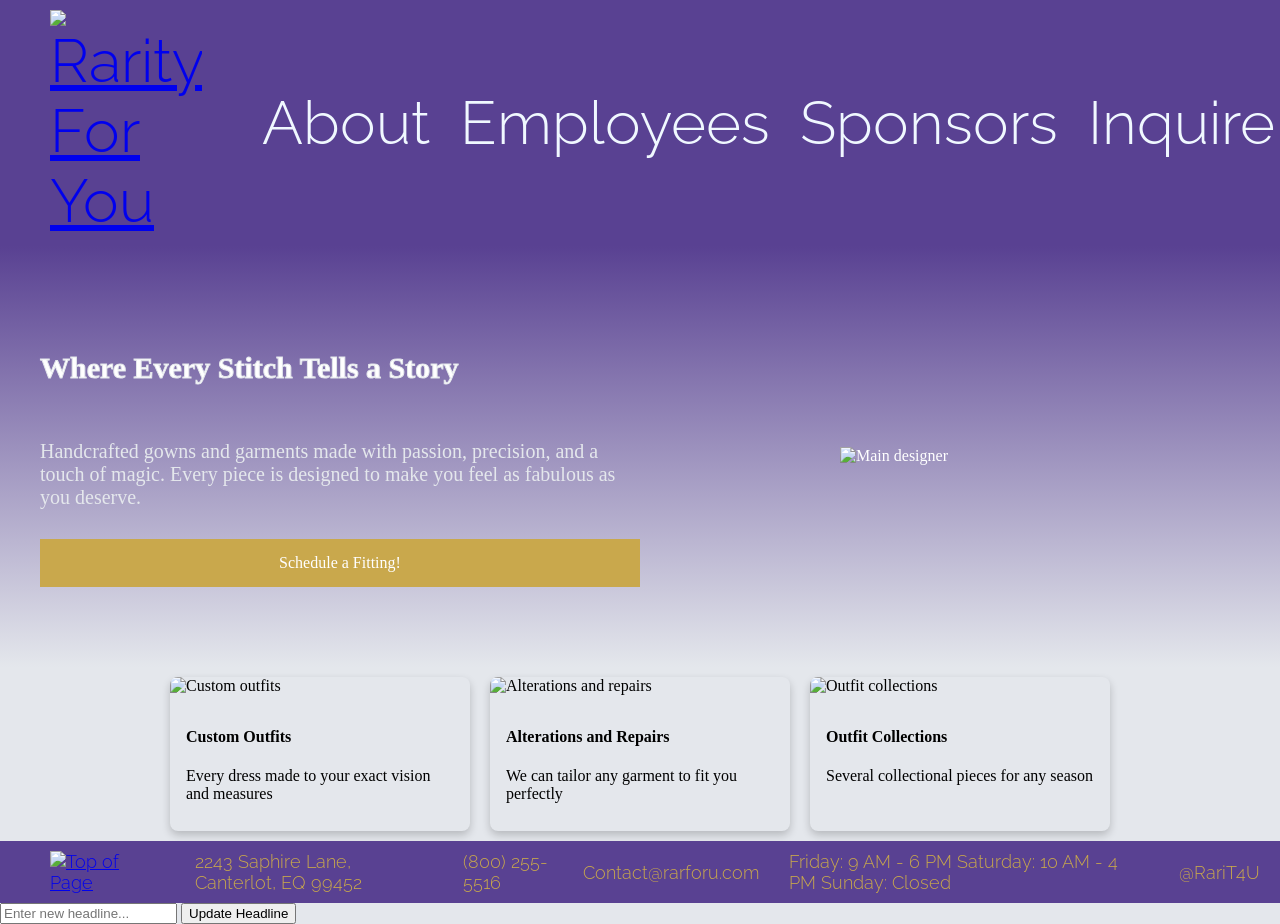
==== Secret folder/index.html @ 7b62ed01 "Website reconstruction part 1, relabeling and scrubbing" ====
<!DOCTYPE html>
<html lang="en">
<head>
    <meta charset="UTF-8">
    <meta name="viewport" content="width=device-width, initial-scale=1.0">
    <title>Rarity For You</title>
    <link rel="stylesheet" href="style.css">
    <link rel="preconnect" href="https://fonts.googleapis.com">
    <link rel="preconnect" href="https://fonts.gstatic.com" crossorigin>
    <link href="https://fonts.googleapis.com/css2?family=Raleway:ital,wght@0,100..900;1,100..900&display=swap" rel="stylesheet">
</head>

<body>
    <header class="nameNav">
        <div class="raleway-navBar">
            <div class="navBG"></div>
            <a class="navLogo" href="index.html">
                <img src="https://media.giphy.com/media/v1.Y2lkPTc5MGI3NjExNW56MTVyZXQ5YmppcGZ0a3B0djF4MnhhbnhxcG8yaTN1eHcxOTl5eCZlcD12MV9naWZzX3NlYXJjaCZjdD1n/KlZUpkygM5hCM/giphy.gif" alt="Rarity For You">
            </a>
            <div class="navSpace"></div>
            <div class="about">About</div>
            <div class="employeeList">Employees</div>
            <div class="sponsors">Sponsors</div>
            <div class="inquire">Inquire</div>
        </div>
    </header>

    <main class="hero">
        <div class="heroStory">
            <h2>
            Where Every Stitch Tells a Story
            </h2>
            <P>
            Handcrafted gowns and garments made with passion, precision, and a touch of magic. Every piece is designed to make you feel as fabulous as you deserve.
            </P>
            <a href="inquire.html" class="ctaButton">Schedule a Fitting!</a>
        </div>
        <div class="heroImg">
            <img src="https://media.giphy.com/media/v1.Y2lkPTc5MGI3NjExNW56MTVyZXQ5YmppcGZ0a3B0djF4MnhhbnhxcG8yaTN1eHcxOTl5eCZlcD12MV9naWZzX3NlYXJjaCZjdD1n/WbeP9mzREkcwg/giphy.gif" alt="Main designer">
        </div>

    </main>

    <section class="service">
        <div class="services">
            <img src="https://external-preview.redd.it/udsL5HDXOZnqx0PkJCnk8Asgxbg4TjvMMI4v1l984t0.jpg?width=640&crop=smart&auto=webp&s=42ddcc9a3890d56b1163d9d7d6a7c9896e0db8cc" alt="Custom outfits">
            <div class="container">
                <h4>Custom Outfits</h4>
                 <p>Every dress made to your exact vision and measures</p>
            </div>
        </div>
        <div class="services">
            <img src="https://i.ytimg.com/vi/8Q8eoQLXTIA/maxresdefault.jpg" alt="Alterations and repairs">
            <div class="container">
                <h4>Alterations and Repairs</h4>
                 <p>We can tailor any garment to fit you perfectly</p>
            </div>
        </div>
        <div class="services">
            <img src="https://static.wikia.nocookie.net/mlp/images/e/e0/Rarity_in_front_of_dresses_S1E14.png/revision/latest/scale-to-width-down/1920?cb=20231209064426" alt="Outfit collections">
            <div class="container">
                <h4>Outfit Collections</h4>
                 <p>Several collectional pieces for any season</p>
            </div>
        </div>
    </section>
    <footer class="contacts">
        <div class="contactsStyle">
            <div class="footerBG"></div>
            <a class="footerLogo" href="#">
                <img src="https://media.giphy.com/media/v1.Y2lkPTc5MGI3NjExNW56MTVyZXQ5YmppcGZ0a3B0djF4MnhhbnhxcG8yaTN1eHcxOTl5eCZlcD12MV9naWZzX3NlYXJjaCZjdD1n/KlZUpkygM5hCM/giphy.gif" alt="Top of Page">
            </a>
            <div class="footerSpace"></div>
            <div class="address"> 2243 Saphire Lane, Canterlot, EQ 99452</div>
            <div class="phone">(800) 255-5516</div>
            <div class="email">Contact@rarforu.com</div>
            <div class="hours">Friday: 9 AM - 6 PM Saturday: 10 AM - 4 PM Sunday: Closed</div>
            <div class="socials">@RariT4U</div>
        </div>
    </footer>

    <section class="ctaEditor">
    <input type="text" id="headLineInput" placeholder="Enter new headline...">
    <button id="updateButton">Update Headline</button>
    </section>

    <script src="cc_7.js"></script>
</body>
</html>
---- Secret folder/style.css ----
body{
    margin: 0%;
    padding: 0%;
    background-color: #e4e7ec;
}

.nameNav {
    vertical-align: top;
}


.raleway-navBar {
    display: flex;
    align-items: center;
    justify-content: flex-start;
    gap: 30px;
    padding: 10px 20px;
    font-size:  60px;
    font-family: "Raleway", sans-serif;
    font-optical-sizing: auto;
    font-weight: 300;
    font-style: normal;
    background-color: #594192;
    color: aliceblue;
    position: relative;
    z-index: 1;

}



.navLogo img {
    width: 200px;
    height: auto;

}

.navSpace {
    margin-right: auto;
}


.hero {
    display: flex;
    align-items: center;
    justify-content: space-between;
    padding: 80px 40px;
    background: linear-gradient(to bottom,  #594192 0%, #e4e7ec 100%);
    color: white;
}

.heroStory {
    max-width: 600px;
    display: flex;
    flex-direction: column;
    gap: 10px;

}

.heroStory h2 {
    color: white;
    font-size: 30px;
    font-weight: heavy;
    -webkit-text-stroke: 1px #e4e7ec;
}

.heroStory p {
    color:  #e4e7ec;
    font-size: 20px;
    -webkit-text-stroke: 2% white;
}


.ctaButton {
    background-color: #c9a84c;
    border: none;
    color: white;
    padding: 15px 32px;
    text-align: center;
    text-decoration: none;
    display: inline-block;
    font-size: 16px;
    cursor: pointer;
}

.ctaButton:hover {
    background-color: #a8872e;
    transition: 0.3s ease;
}

.service {
    display: flex;
    flex-direction: row;
    justify-content: center;
    gap: 20px;
    padding: 10px;
}


.services {
    box-shadow: 0 4px 8px 0 rgba(0,0,0,0.2);
    transition: 0.3s;
    width: 300px;
    border-radius: 8px;
    overflow: hidden;
}


.services:hover {
  box-shadow: 0 8px 16px 0 rgba(0,0,0,0.2);
}

.services img {
    width: 100%;
    height: 200px;
    object-fit: cover;
}

.container {
  padding: 12px 16px;
}


.heroImg {
    width: 400px;
}




.contacts {
    vertical-align: bottom;
}


.contactsStyle {
    display: flex;
    align-items: center;
    justify-content: flex-start;
    gap: 30px;
    padding: 10px 20px;
    font-size:  18px;
    font-family: "Raleway", sans-serif;
    font-optical-sizing: auto;
    font-weight: 300;
    font-style: normal;
    background-color: #594192;
    color: #c9a84c;
    position: relative;
    z-index: 1;

}



.footerLogo img {
    width: 200px;
    height: auto;

}

.footerSpace {
    margin-right: auto;
}


@media (max-width: 768px) {
    .service {
        flex-direction: column; /* stacks cards vertically on mobile */
        align-items: center;
    }

    .heroContent {
        width: 100%;
        padding: 20px;
    }
}
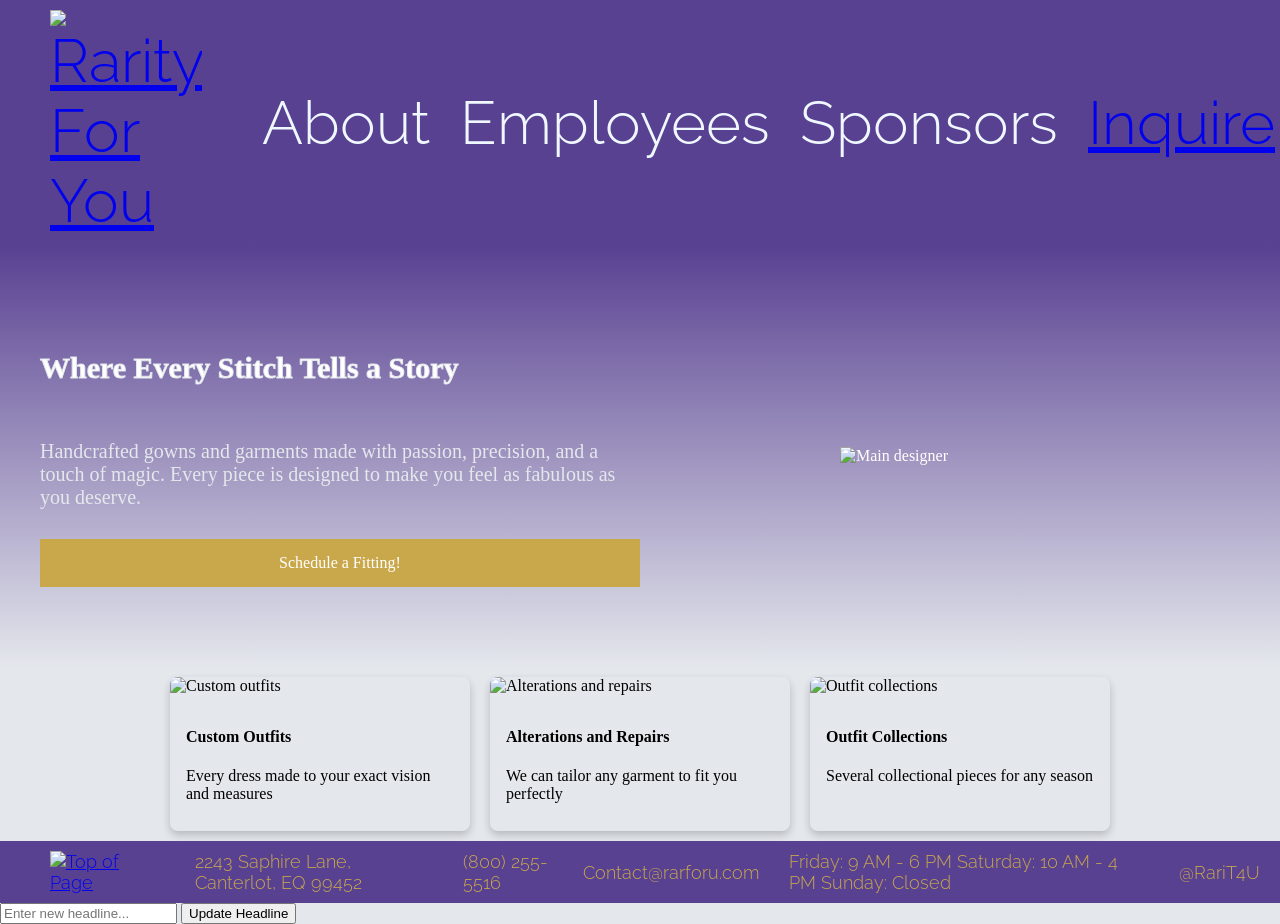
==== commit b81fd4af: "Worked further on secret folder. will have to work on further after grading. Current work, email inp" ====
--- a/Secret folder/index.html
+++ b/Secret folder/index.html
@@ -21,7 +21,7 @@
             <div class="about">About</div>
             <div class="employeeList">Employees</div>
             <div class="sponsors">Sponsors</div>
-            <div class="inquire">Inquire</div>
+            <a class="inquire" href="Inquire webpage folder/inquire.html">Inquire</a>
         </div>
     </header>
 
